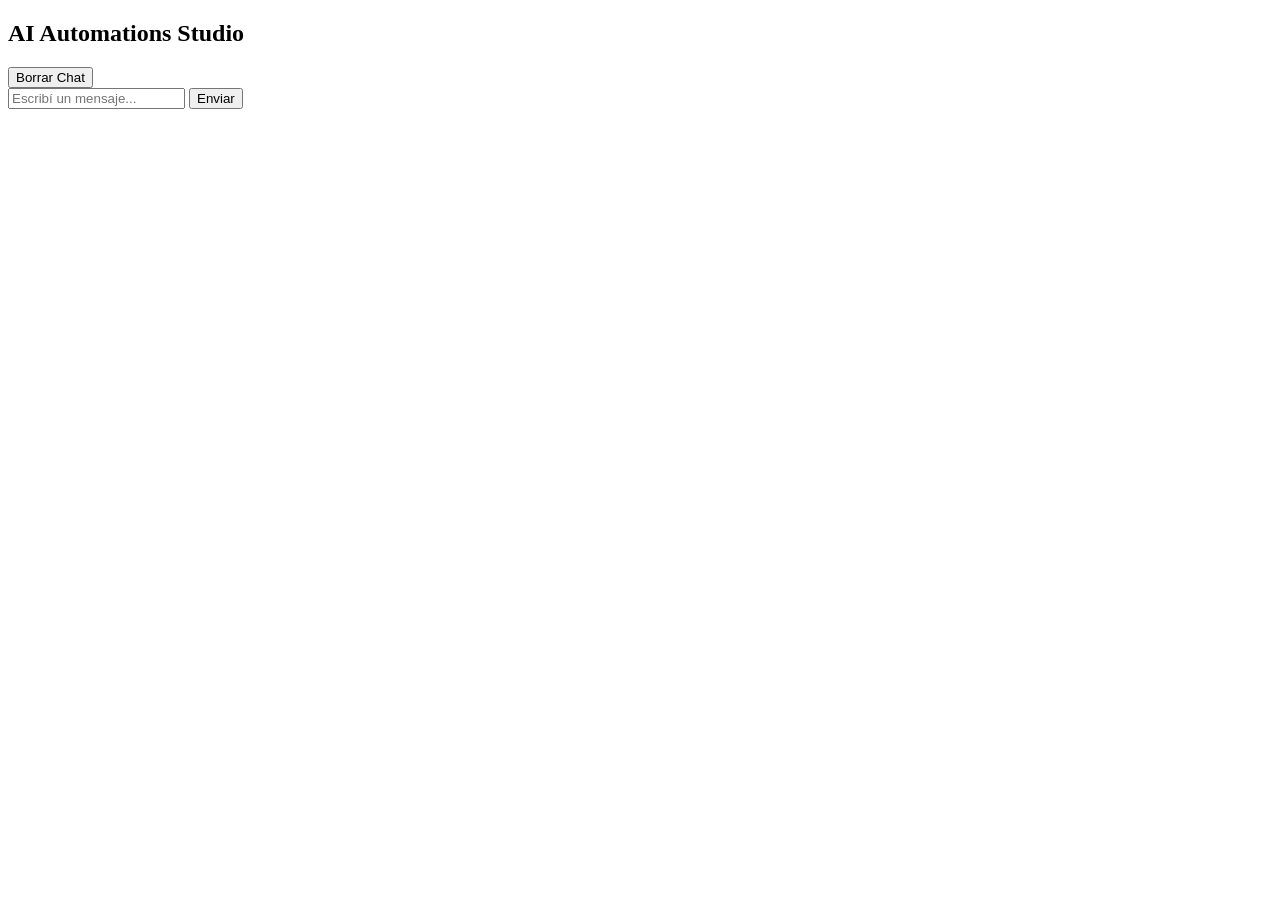
==== index.html @ 77d19d2b "Create index.html" ====
<!DOCTYPE html>
<html lang="es">
<head>
    <meta charset="UTF-8">
    <meta name="viewport" content="width=device-width, initial-scale=1.0">
    <title>Reto 10 - Interfaz de Alex</title>
    <link rel="stylesheet" href="style.css">
</head>
<body>
    <div class="chat-container">
        <div class="header">
            <h2>AI Automations Studio</h2>
            <button class="clear-btn" onclick="clearMemory()">Borrar Chat</button>
        </div>
        <div id="chat-box"></div>
        <div class="input-area">
            <input type="text" id="user-input" placeholder="Escribí un mensaje..." onkeypress="if(event.key === 'Enter') handleSend()">
            <button onclick="handleSend()">Enviar</button>
        </div>
    </div>

    <script src="script.js"></script>
</body>
</html>
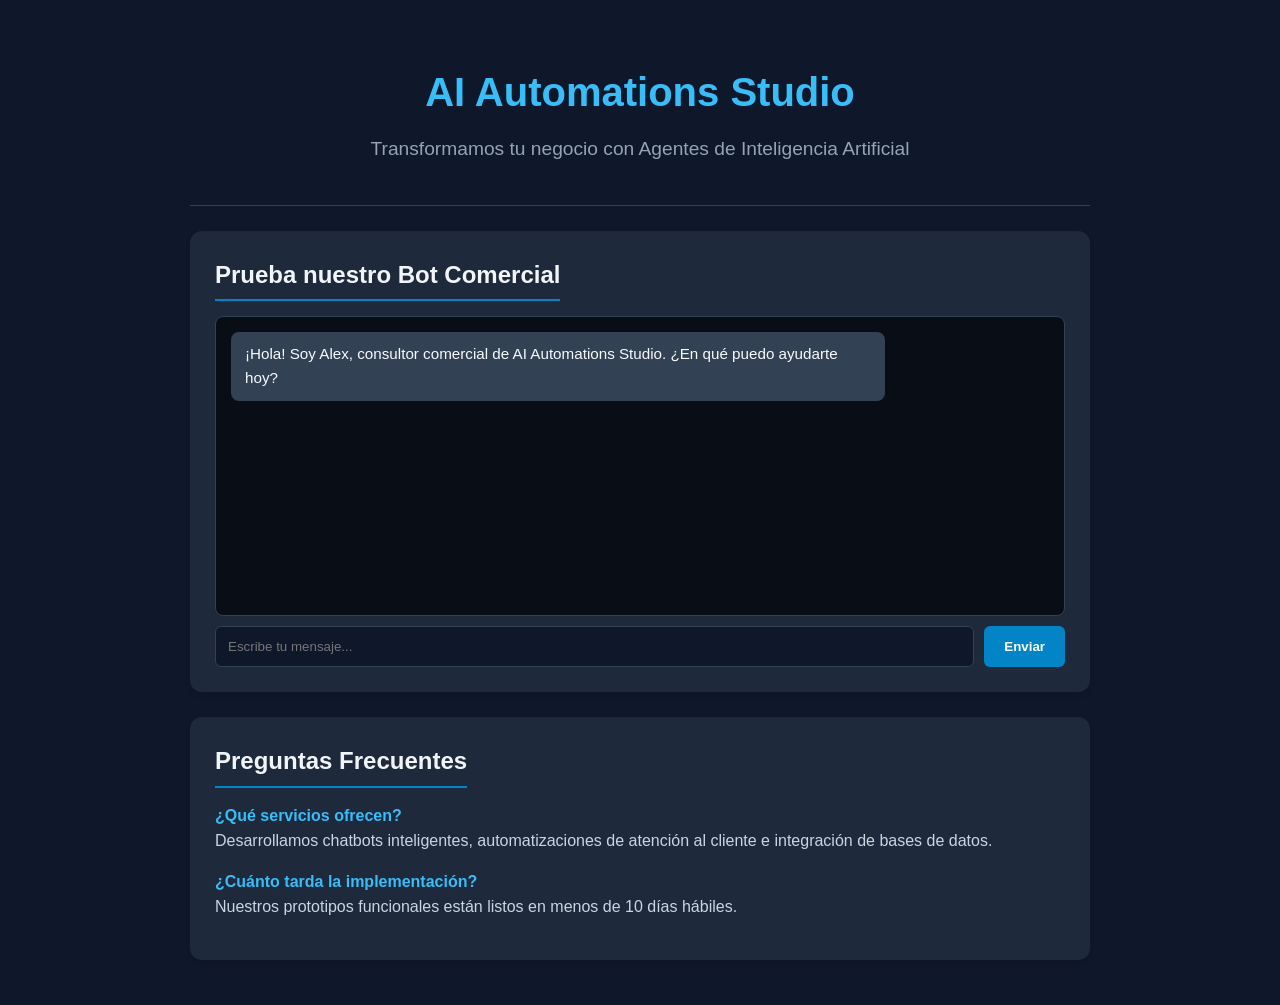
==== commit 776974c7: "Revamp index.html for AI Automations Studio Updated the HTML structure and styles for the AI Automat" ====
--- a/index.html
+++ b/index.html
@@ -1,24 +1,90 @@
 <!DOCTYPE html>
 <html lang="es">
 <head>
-    <meta charset="UTF-8">
-    <meta name="viewport" content="width=device-width, initial-scale=1.0">
-    <title>Reto 10 - Interfaz de Alex</title>
-    <link rel="stylesheet" href="style.css">
+  <meta charset="UTF-8">
+  <meta name="viewport" content="width=device-width, initial-scale=1.0">
+  <title>AI Automations Studio - Soluciones de Automatización</title>
+  <style>
+    * { box-sizing: border-box; margin: 0; padding: 0; }
+    body { font-family: 'Segoe UI', Tahoma, Geneva, Verdana, sans-serif; background-color: #0f172a; color: #f8fafc; line-height: 1.6; padding: 20px; }
+    .container { max-width: 900px; margin: 0 auto; }
+    header { text-align: center; padding: 40px 0; border-bottom: 1px solid #334155; }
+    h1 { color: #38bdf8; font-size: 2.5rem; margin-bottom: 10px; }
+    p.subtitle { color: #94a3b8; font-size: 1.2rem; }
+    .section { background: #1e293b; border-radius: 12px; padding: 25px; margin: 25px 0; box-shadow: 0 4px 6px -1px rgba(0, 0, 0, 0.1); }
+    h2 { color: #f1f5f9; margin-bottom: 15px; border-bottom: 2px solid #0284c7; display: inline-block; padding-bottom: 5px; }
+    .faq-item { margin-bottom: 15px; }
+    .faq-title { font-weight: bold; color: #38bdf8; }
+    .faq-answer { color: #cbd5e1; }
+    .chat-container { background: #090d16; border-radius: 8px; padding: 15px; height: 300px; overflow-y: auto; display: flex; flex-direction: column; gap: 10px; border: 1px solid #334155; }
+    .chat-message { max-width: 80%; padding: 10px 14px; border-radius: 8px; font-size: 0.95rem; }
+    .user-msg { background: #0284c7; color: #fff; align-self: flex-end; }
+    .bot-msg { background: #334155; color: #f8fafc; align-self: flex-start; }
+    .chat-input { display: flex; gap: 10px; margin-top: 10px; }
+    input[type="text"] { flex: 1; padding: 12px; border-radius: 6px; border: 1px solid #334155; background: #0f172a; color: #fff; }
+    button { background: #0284c7; color: white; border: none; padding: 12px 20px; border-radius: 6px; cursor: pointer; font-weight: bold; }
+    button:hover { background: #0369a1; }
+  </style>
 </head>
 <body>
-    <div class="chat-container">
-        <div class="header">
-            <h2>AI Automations Studio</h2>
-            <button class="clear-btn" onclick="clearMemory()">Borrar Chat</button>
-        </div>
-        <div id="chat-box"></div>
-        <div class="input-area">
-            <input type="text" id="user-input" placeholder="Escribí un mensaje..." onkeypress="if(event.key === 'Enter') handleSend()">
-            <button onclick="handleSend()">Enviar</button>
-        </div>
+  <div class="container">
+    <header>
+      <h1>AI Automations Studio</h1>
+      <p class="subtitle">Transformamos tu negocio con Agentes de Inteligencia Artificial</p>
+    </header>
+
+    <div class="section">
+      <h2>Prueba nuestro Bot Comercial</h2>
+      <div class="chat-container" id="chat">
+        <div class="chat-message bot-msg">¡Hola! Soy Alex, consultor comercial de AI Automations Studio. ¿En qué puedo ayudarte hoy?</div>
+      </div>
+      <div class="chat-input">
+        <input type="text" id="userInput" placeholder="Escribe tu mensaje..." onkeypress="handleKey(event)">
+        <button onclick="sendMessage()">Enviar</button>
+      </div>
     </div>
 
-    <script src="script.js"></script>
+    <div class="section">
+      <h2>Preguntas Frecuentes</h2>
+      <div class="faq-item">
+        <div class="faq-title">¿Qué servicios ofrecen?</div>
+        <div class="faq-answer">Desarrollamos chatbots inteligentes, automatizaciones de atención al cliente e integración de bases de datos.</div>
+      </div>
+      <div class="faq-item">
+        <div class="faq-title">¿Cuánto tarda la implementación?</div>
+        <div class="faq-answer">Nuestros prototipos funcionales están listos en menos de 10 días hábiles.</div>
+      </div>
+    </div>
+  </div>
+
+  <script>
+    function sendMessage() {
+      const input = document.getElementById('userInput');
+      const text = input.value.trim();
+      if (!text) return;
+
+      const chat = document.getElementById('chat');
+      const userMsg = document.createElement('div');
+      userMsg.className = 'chat-message user-msg';
+      userMsg.innerText = text;
+      chat.appendChild(userMsg);
+
+      input.value = '';
+
+      setTimeout(() => {
+        const botMsg = document.createElement('div');
+        botMsg.className = 'chat-message bot-msg';
+        botMsg.innerText = '¡Gracias por contactarte! Un asesor revisará tu solicitud para darte una atención personalizada.';
+        chat.appendChild(botMsg);
+        chat.scrollTop = chat.scrollHeight;
+      }, 800);
+
+      chat.scrollTop = chat.scrollHeight;
+    }
+
+    function handleKey(e) {
+      if (e.key === 'Enter') sendMessage();
+    }
+  </script>
 </body>
 </html>
